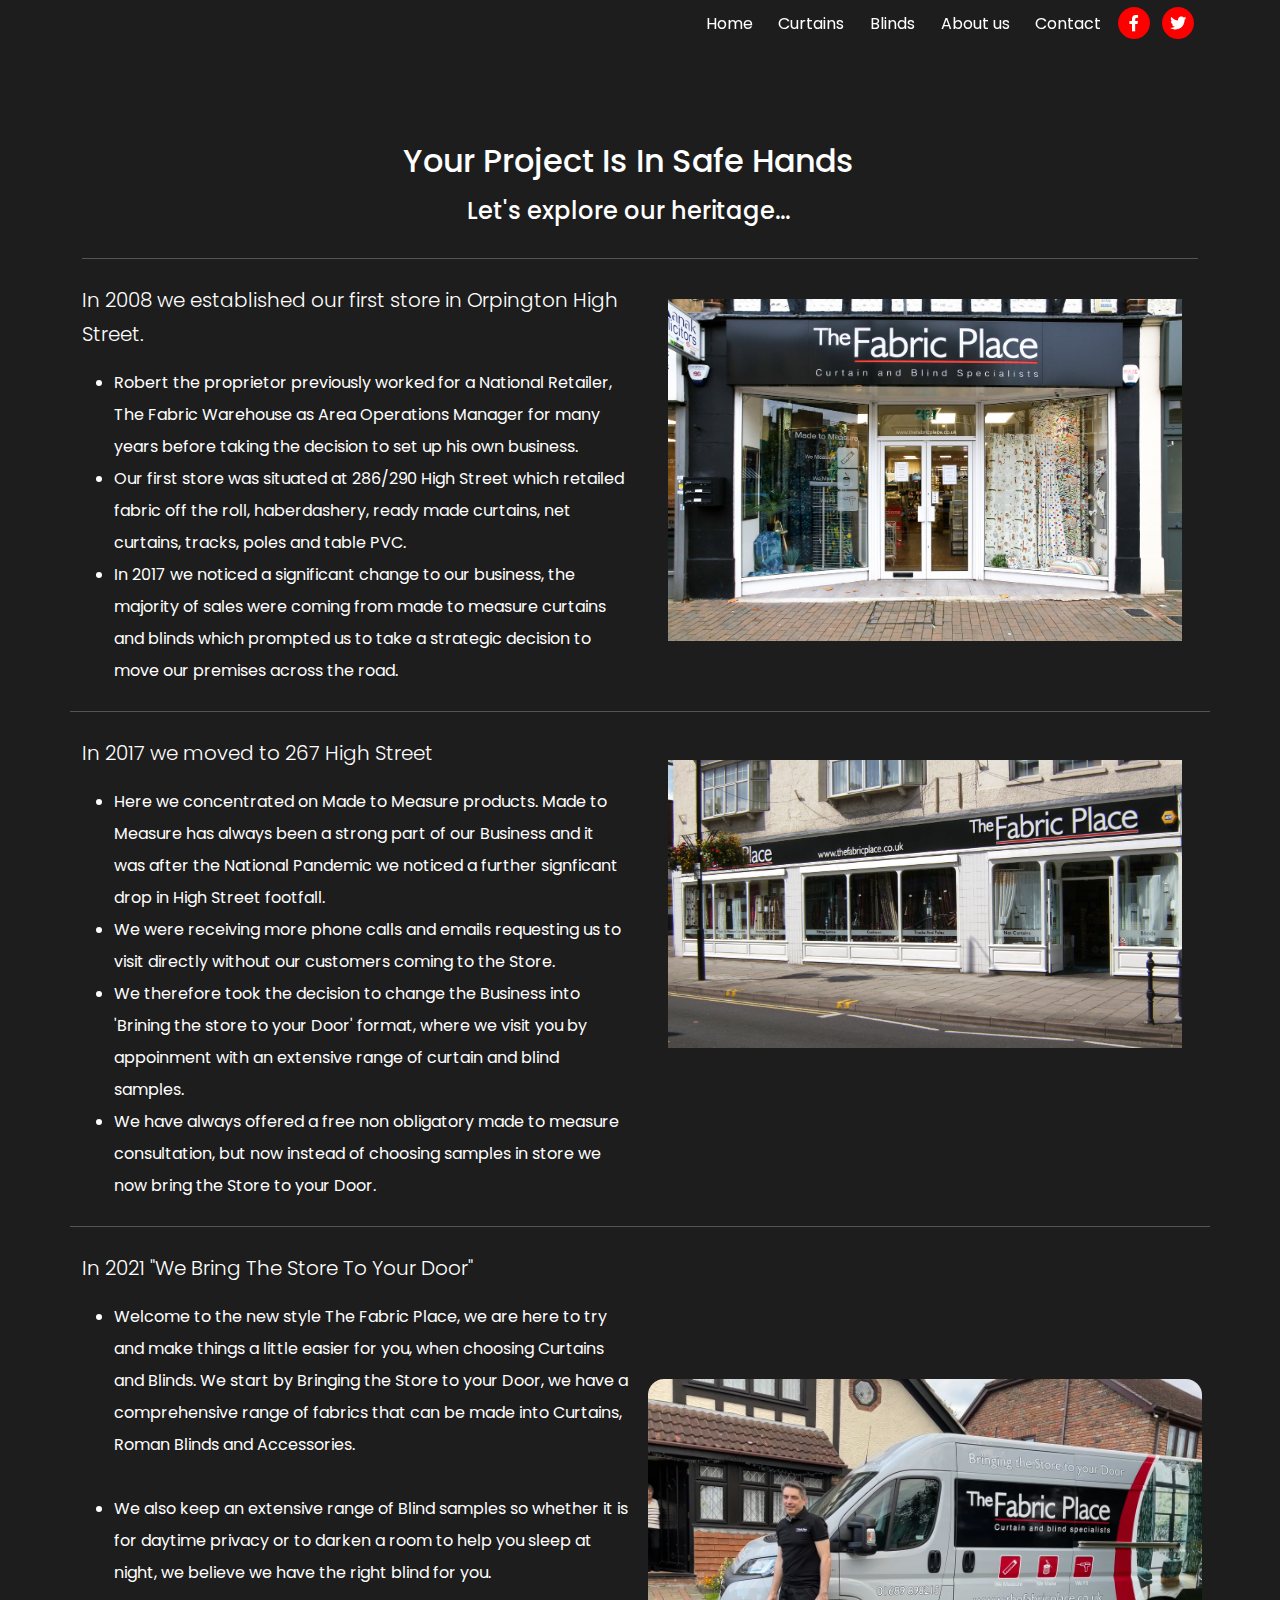
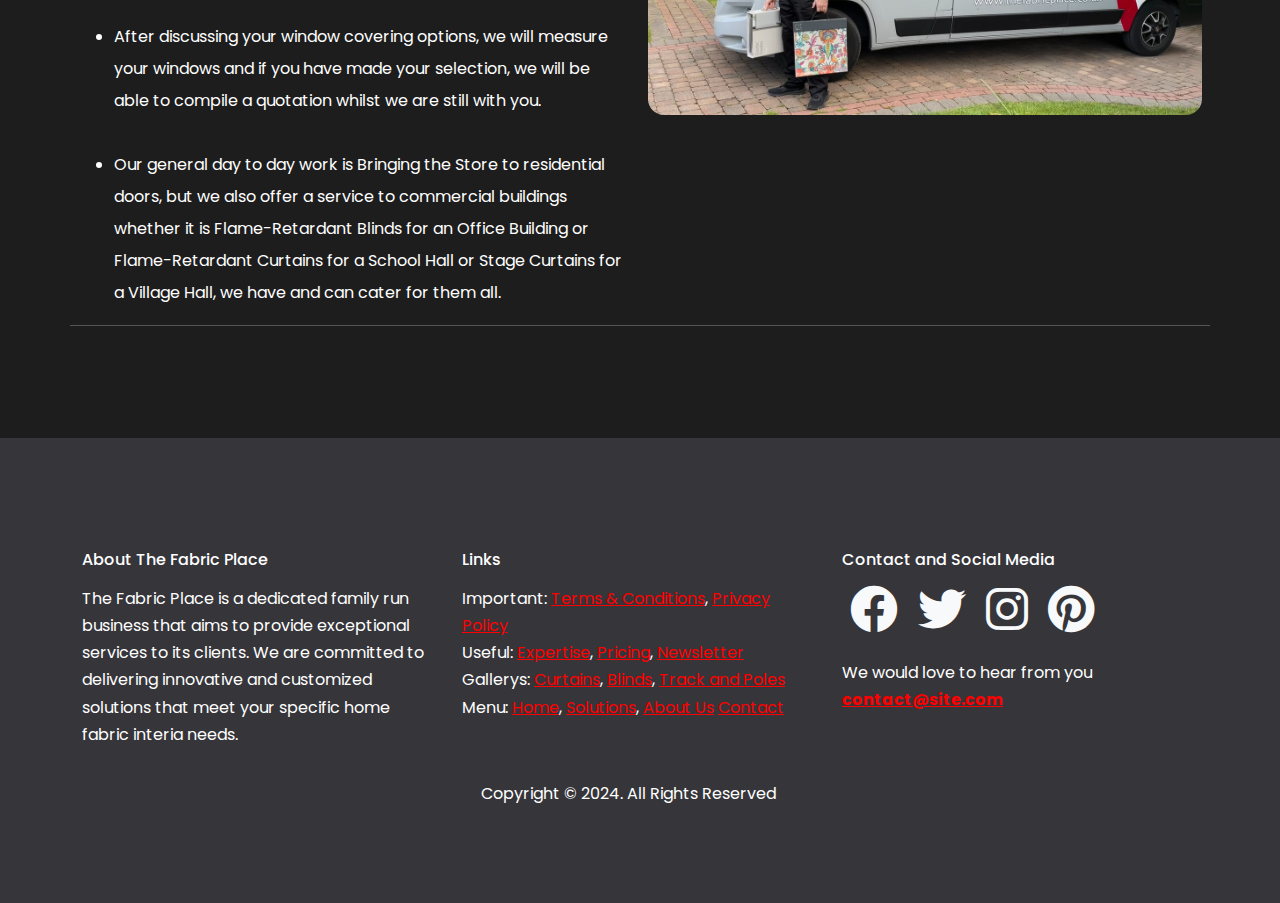
==== about-us.html @ 42addb06 "about page added" ====
<!DOCTYPE html>
<html lang="en">
  <head>
    <meta charset="UTF-8" />
    <meta http-equiv="X-UA-Compatible" content="IE=edge" />
    <meta name="viewport" content="width=device-width, initial-scale=1.0" />
    <link rel="preconnect" href="https://fonts.googleapis.com" />
    <link rel="preconnect" href="https://fonts.gstatic.com" crossorigin />
    <link
      href="https://fonts.googleapis.com/css2?family=Poppins:wght@300;400;600;700&display=swap"
      rel="stylesheet"
    />
    <link rel="stylesheet" href="css/font-awesome.css" />
    <link rel="stylesheet" href="css/bootstrap.css" />
    <link rel="stylesheet" href="css/styles.css" />
    <link rel="icon" href="images/favicon.png" />
    <title>The Fabric Place</title>
  </head>
  <body>
    <nav class="navbar navbar-expand-lg sticky-top navbar-dark">
      <div class="container">
        <a class="navbar-brand" href="index.html">
          <img src="images/logo.png" alt="" width="350" />
        </a>
        <button
          class="navbar-toggler"
          type="button"
          data-bs-toggle="collapse"
          data-bs-target="#navbarNavDropdown"
          aria-controls="navbarNavDropdown"
          aria-expanded="false"
          aria-label="Toggle navigation"
        >
          <span class="navbar-toggler-icon"></span>
        </button>
        <div class="collapse navbar-collapse" id="navbarNavDropdown">
          <ul class="navbar-nav ms-auto">
            <li class="nav-item">
              <a class="nav-link" aria-current="page" href="index.html">Home</a>
            </li>
            <li class="nav-item">
              <a class="nav-link" href="index.html#solutions">Curtains</a>
            </li>
            <li class="nav-item">
              <a class="nav-link" href="index.html#details">Blinds</a>
            </li>
            <li class="nav-item">
              <a class="nav-link" href="index.html#expertise">About us</a>
            </li>
            <!-- <li class="nav-item">
              <a class="nav-link" href="index.html#projects">Projects</a>
            </li> -->
            <li class="nav-item">
              <a class="nav-link" href="index.html#contact">Contact</a>
            </li>
          </ul>
          <span class="nav-item">
            <span class="fa-stack">
              <a href="https://facebook.com" target="_blank">
                <i class="fas fa-circle fa-stack-2x"></i>
                <i class="fab fa-facebook-f fa-stack-1x text-white"></i>
              </a>
            </span>
            <span class="fa-stack">
              <a href="https://twitter.com" target="_blank">
                <i class="fas fa-circle fa-stack-2x"></i>
                <i class="fab fa-twitter fa-stack-1x text-white"></i>
              </a>
            </span>
          </span>
        </div>
      </div>
    </nav>

    <!-- Header -->
    <section id="aboutusa" class="aboutusa py-6">
      <div class="container">
        <div class="row col-12 d-flex align-items-center">
          <div class="content-info text-center">
            <h2 class="section-title">Your Project Is In Safe Hands</h2>
            <h4>Let's explore our heritage...</h4>
          </div>
        </div>
        <hr>
        <div class="row">
          <div class="col-lg-6 pt-2 mb-2">
            <p class="lead">
              In 2008 we established our first store in Orpington High Street.
            </p>
            <ul class="lh-lg">
              <li>
                Robert the proprietor previously worked for a National Retailer, The Fabric Warehouse as Area Operations Manager for many years before taking the decision to set up his own business. 
              </li>
              <li>
                Our first store was situated at 286/290 High Street which retailed fabric off the roll, haberdashery, ready made curtains, net curtains, tracks, poles and table PVC.
              </li>
              <li>
                In 2017 we noticed a significant change to our business, the majority of sales were coming from made to measure curtains and blinds which prompted us to take a strategic decision to move our premises across the road.
              </li>
            </ul>
          </div>
          <div class="col-lg-6 pt-2 mb-2">
            <img src="images/267highst.jpg" alt="" class="img-fluid p-3 rounded-4">
          </div>
          <hr>
          <div class="col-lg-6 pt-2 mb-2">
            <p class="lead">In 2017 we moved to 267 High Street</p>
            <ul class="lh-lg">
              <li>
                Here we concentrated on Made to Measure products. Made to Measure has always been a strong part of our Business and it was after the National Pandemic we noticed a further signficant drop in High Street footfall. 
              </li>
              <li>
                We were receiving more phone calls and emails requesting us to visit directly without our customers coming to the Store.
              </li>
              <li>
                We therefore took the decision to change the Business into 'Brining the store to your Door' format, where we visit you by appoinment with an extensive range of curtain and blind samples.
              </li>
              <li>
                We have always offered a free non obligatory made to measure consultation, but now instead of choosing samples in store we now bring the Store to your Door.
              </li>
            </ul>
          </div>
          <div class="col-lg-6 pt-3 mb-2">
            <img src="images/286highst.jpg" class="img-fluid p-3 rounded-4">
          </div>
          <hr>
          <div class="col-lg-6 mt-2">
            <p class="lead">In 2021 "We Bring The Store To Your Door"</p>
            <ul class="lh-lg">
              <li>Welcome to the new style The Fabric Place, we are here to try and make things a little easier for you, when choosing Curtains and Blinds. We start by Bringing the Store to your Door, we have a comprehensive range of fabrics that can be made into Curtains, Roman Blinds and Accessories.</li>
              <br />
              <li>We also keep an extensive range of Blind samples so whether it is for daytime privacy or to darken a room to help you sleep at night, we believe we have the right blind for you.</li>
              <br />
              <li>After discussing your window covering options, we will measure your windows and if you have made your selection, we will be able to compile a quotation whilst we are still with you.</li>
              <br />
              <li>Our general day to day work is Bringing the Store to residential doors, but we also offer a service to commercial buildings whether it is Flame-Retardant Blinds for an Office Building or Flame-Retardant Curtains for a School Hall or Stage Curtains for a Village Hall, we have and can cater for them all.</li>
            </ul>
          </div>
          <div class="col-lg-6 mt-7 p-2">
            <img src="images/BringingTheStoreToYourDoor.png" alt="" class="img-fluid rounded-4">
          </div>
          <hr>
        </div>
      </div>
    </section>

    <!-- footer -->
    <footer class="footer bg-secondary py-6">
      <div class="container">
        <div class="row">
          <div class="col-md-4 my-3">
            <h6>About The Fabric Place</h6>
            <p>
              The Fabric Place is a dedicated family run business that aims to provide exceptional services to its clients. We are committed to delivering innovative and customized solutions that meet your specific home fabric interia needs.
            </p>
          </div>
          <div class="col-md-4 my-3">
            <h6>Links</h6>
            <ul class="list-unstyled">
              <li>
                Important: <a href="#">Terms & Conditions</a>,
                <a href="privacy.html">Privacy Policy</a>
              </li>
              <li>
                Useful: <a href="index.html#expertise">Expertise</a>,
                <a href="index.html#pricing">Pricing</a>,
                <a href="index.html#newsletter">Newsletter</a>
              </li>
              <li>
                Gallerys: <a href="curtains-gallery.html">Curtains</a>,
                <a href="blinds-gallery">Blinds</a>,
                <a href="tracks-poles">Track and Poles</a>
              </li>
              <li>
                Menu: <a href="index.html">Home</a>, 
                <a href="index.html#solutions">Solutions</a>,
                <a href="index.html#expertise">About Us</a>
                <a href="index.html#contact">Contact</a>
              </li>
            </ul>
          </div>
          <div class="col-md-4 my-3">
            <div class="mb-4">
              <h6>Contact and Social Media</h6>
              <a href="#" class="text-decoration-none">
                <i class="fab fa-facebook fa-3x text-light mx-2"></i>
              </a>
              <a href="#" class="text-decoration-none">
                <i class="fab fa-twitter fa-3x text-light mx-2"></i>
              </a>
              <a href="#" class="text-decoration-none">
                <i class="fab fa-instagram fa-3x text-light mx-2"></i>
              </a>
              <a href="#" class="text-decoration-none">
                <i class="fab fa-pinterest fa-3x text-light mx-2"></i>
              </a>
            </div>
            <p>
              We would love to hear from you
              <a href="mailto:contact@site.com"
                ><strong>contact@site.com</strong></a
              >
            </p>
          </div>
        </div>
        <div class="row col-12 d-flex flex-column align-items-center">
          Copyright &copy; 2024. All Rights Reserved
        </div>
      </div>
    </footer>

    <script src="js/replaceme.min.js"></script>
    <script src="js/bootstrap.bundle.min.js"></script>
    <script src="js/script.js"></script>
  </body>
</html>
---- css/styles.css ----
.xl-text {
  font-size: 65px;
}

.verticle-decoration {
  top: 12%;
  width: 24px;
}

.hr-heading {
  display: inline-block;
  width: 5.5rem;
  height: 0.125rem;
  margin-top: 0.625rem;
  border: none;
  background-color: var(--bs-primary);
  opacity: 1;
}

.navbar-sticky {
  opacity: 0.9;
}

.navbar {
  transition: all 0.5s ease-in-out;
}

@media (max-width: 1200px) {
  .xl-text {
    font-size: 50px;
  }
}
@media (max-width: 992px) {
  .header {
    text-align: center;
  }
}
@media (max-width: 500px) {
  .navbar .navbar-brand img {
    width: 250px;
  }
}
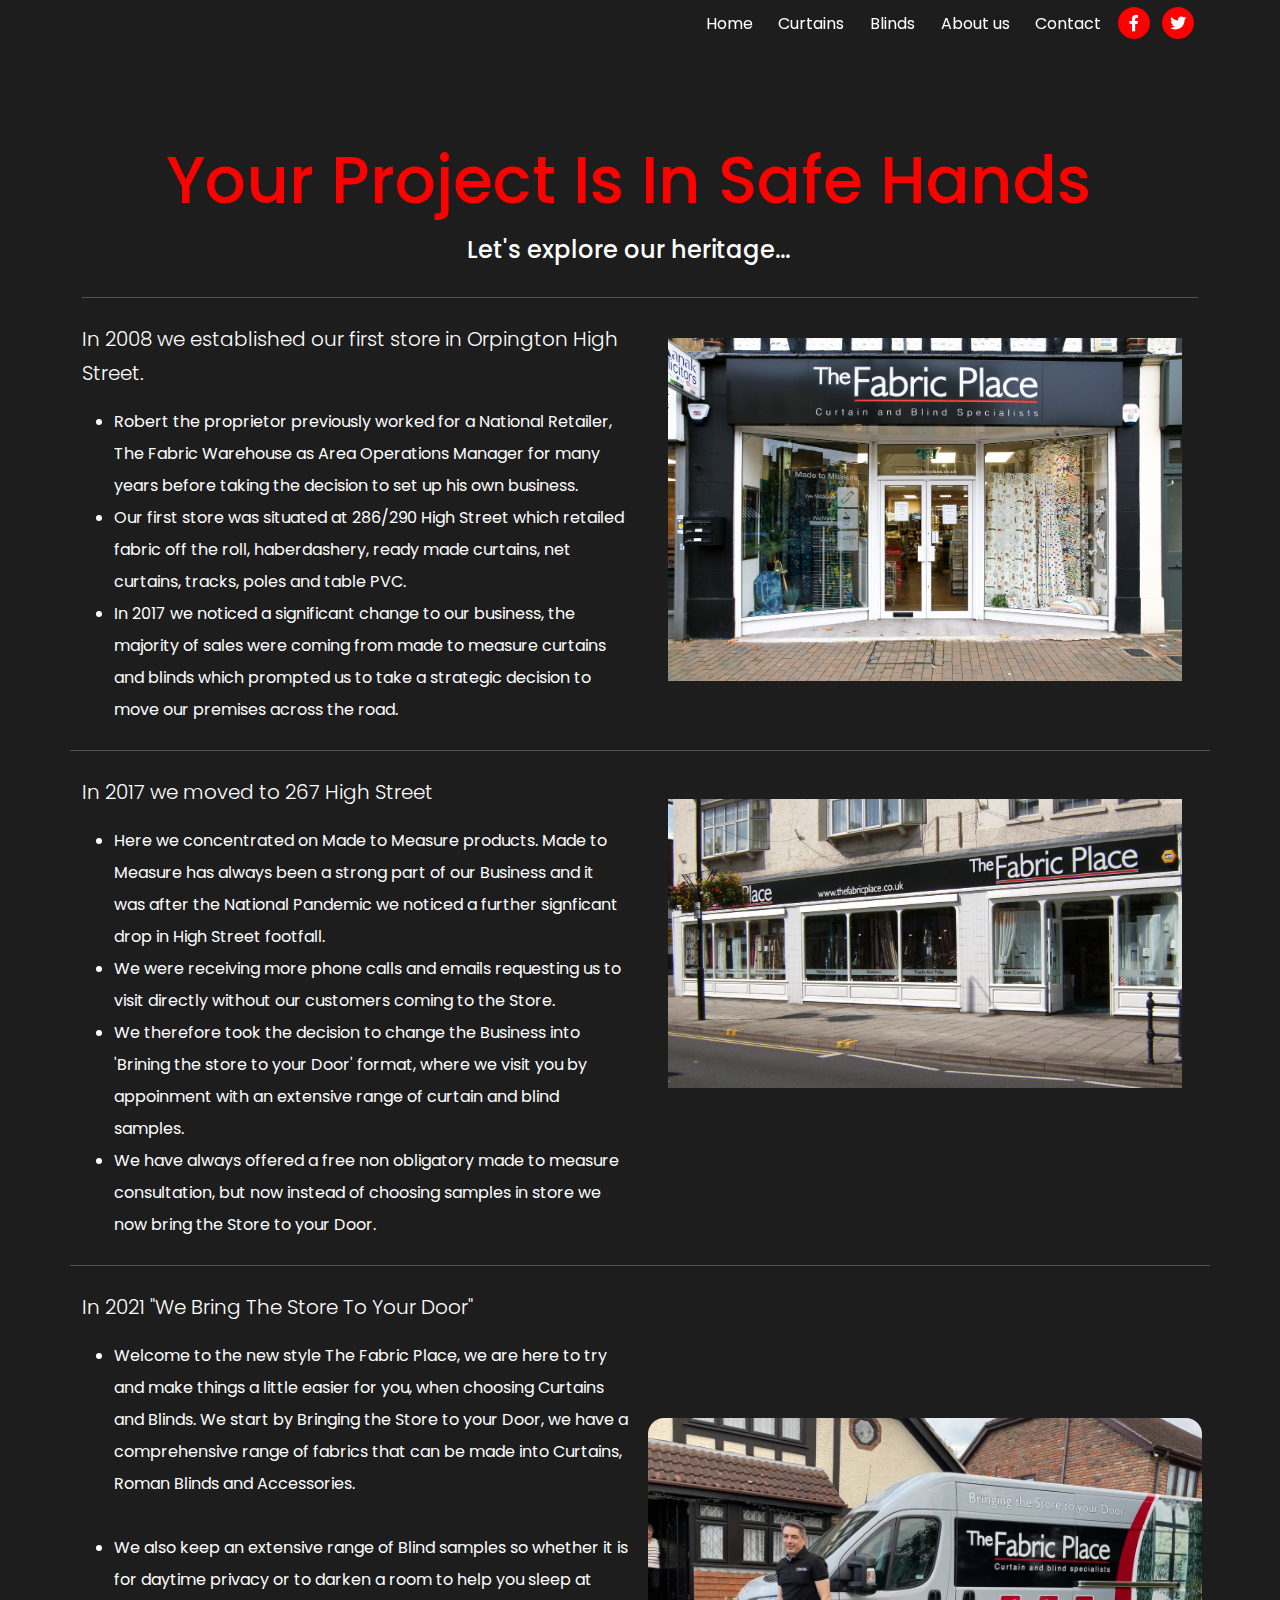
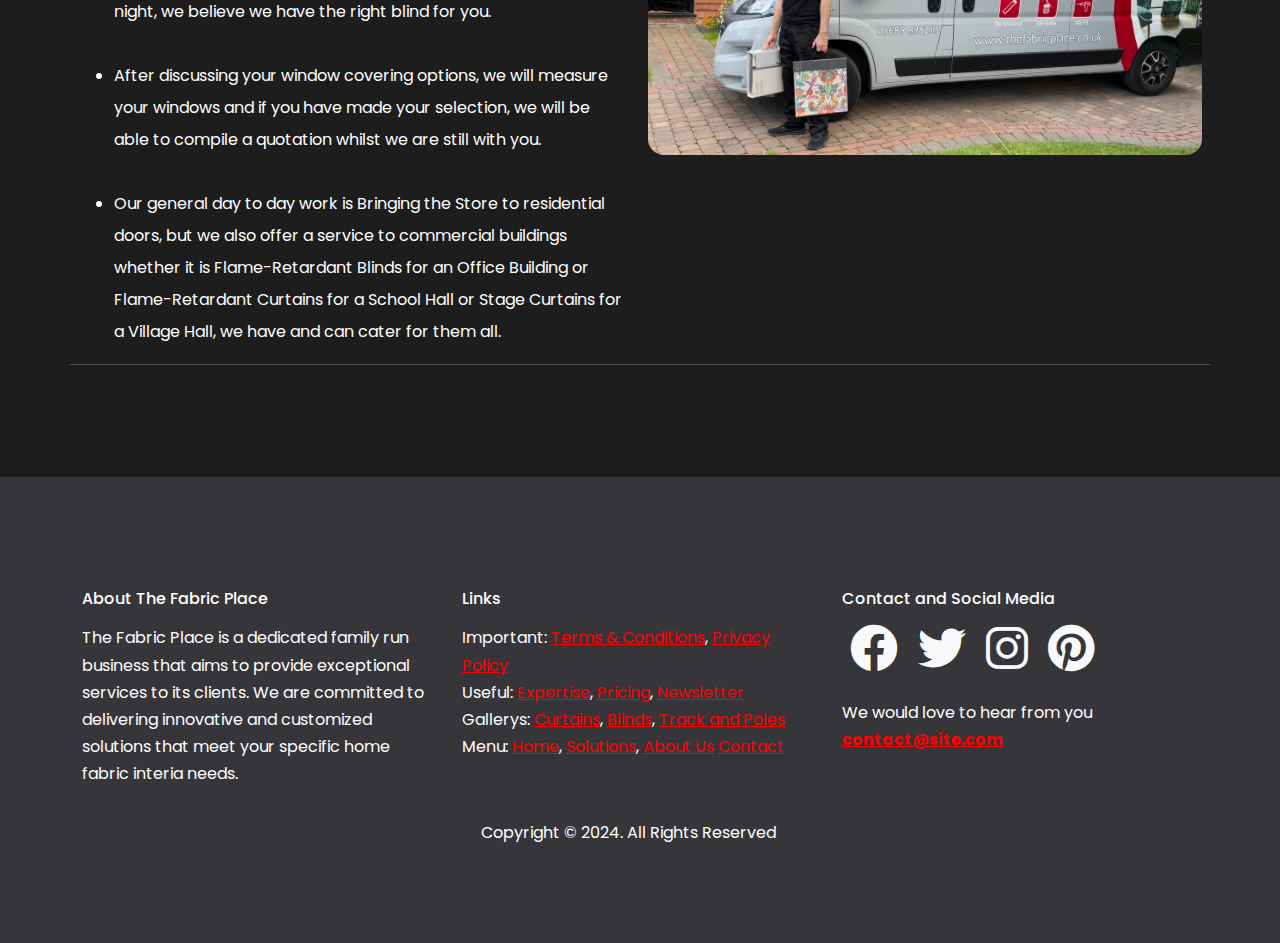
==== commit c2f81a08: "about us page modified" ====
--- a/about-us.html
+++ b/about-us.html
@@ -77,7 +77,7 @@
       <div class="container">
         <div class="row col-12 d-flex align-items-center">
           <div class="content-info text-center">
-            <h2 class="section-title">Your Project Is In Safe Hands</h2>
+            <h2 class="section-title xl-text text-primary">Your Project Is In Safe Hands</h2>
             <h4>Let's explore our heritage...</h4>
           </div>
         </div>
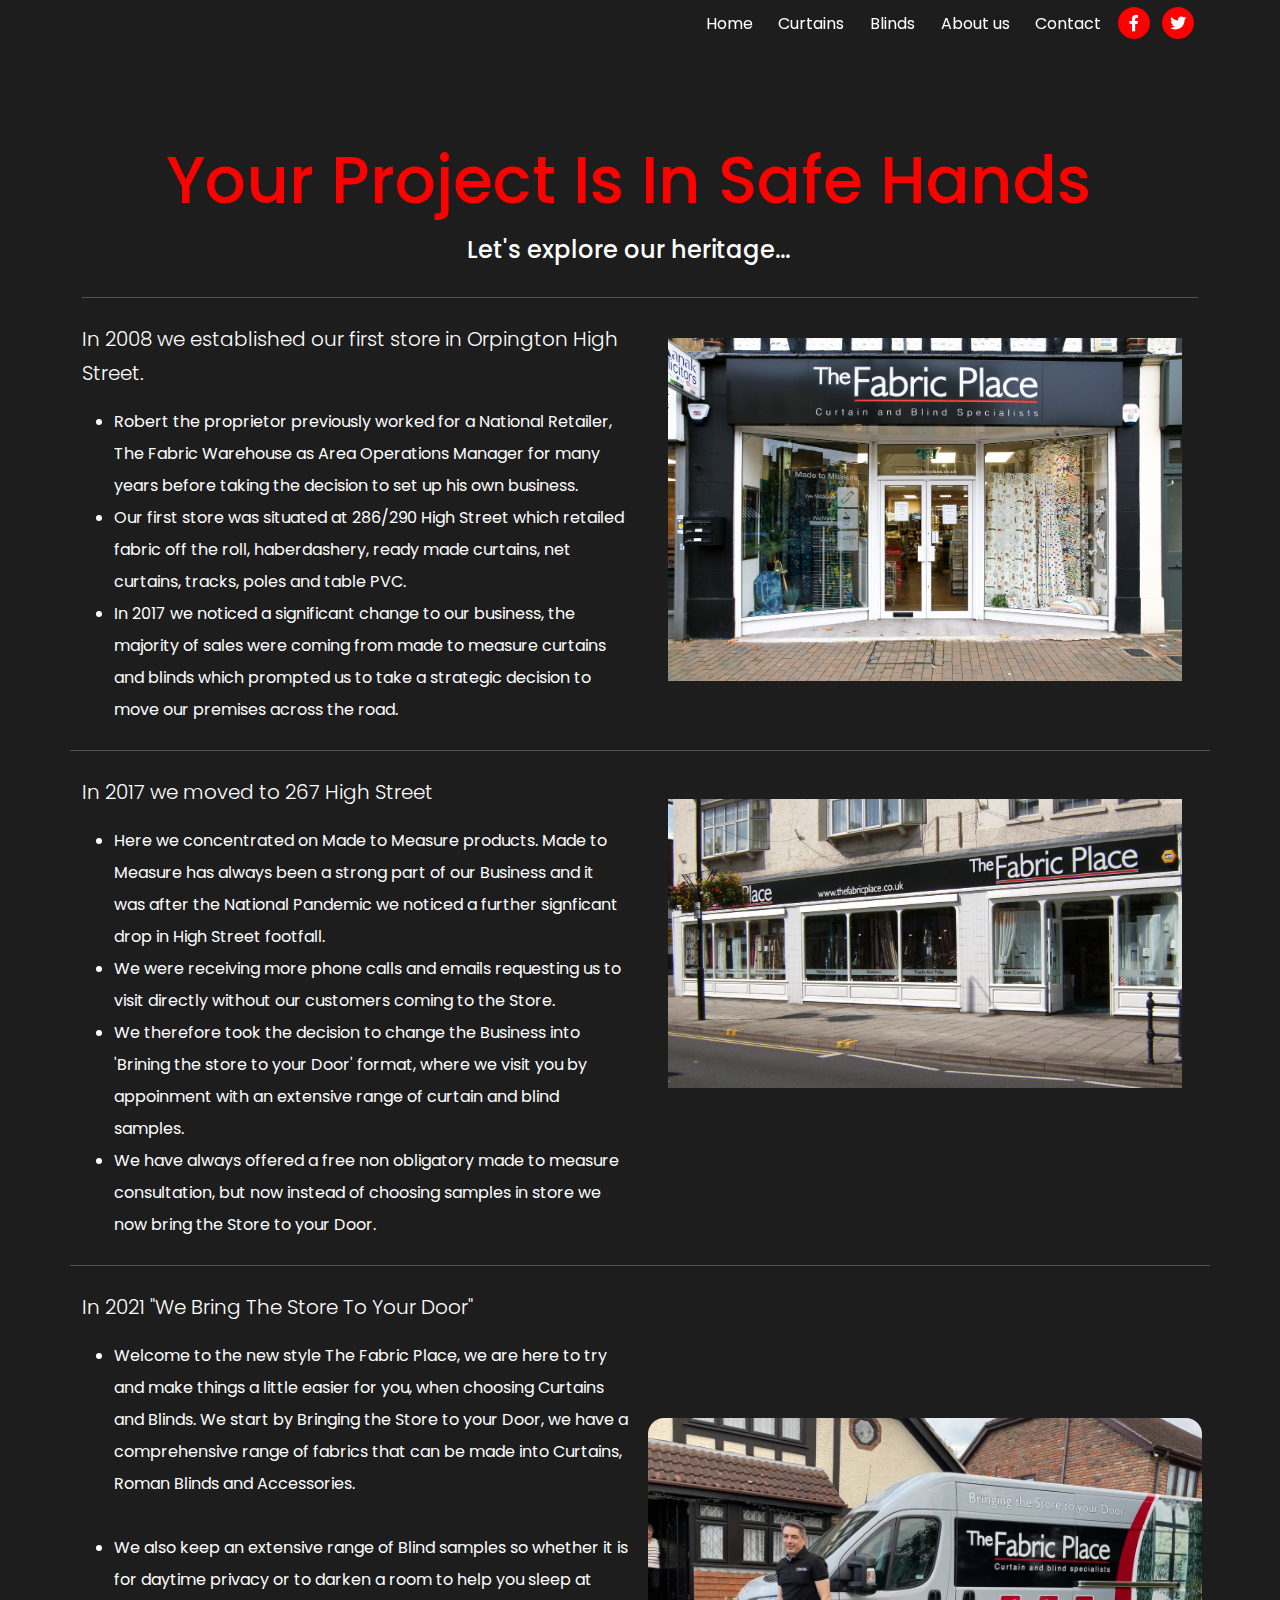
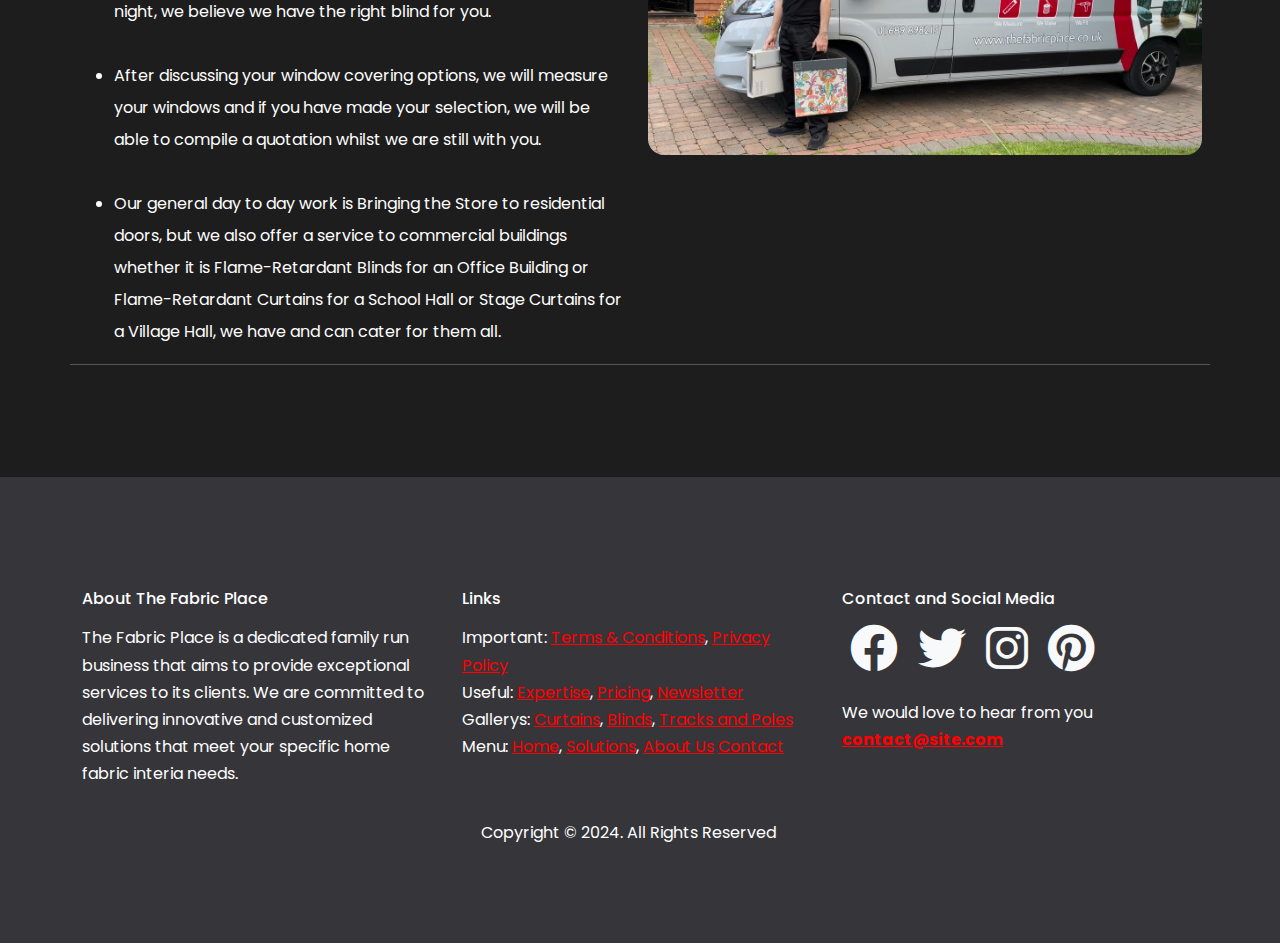
==== commit a1191b82: "added work in progress pages" ====
--- a/about-us.html
+++ b/about-us.html
@@ -163,13 +163,13 @@
               </li>
               <li>
                 Useful: <a href="index.html#expertise">Expertise</a>,
-                <a href="index.html#pricing">Pricing</a>,
+                <a href="sale-gallery.html">Pricing</a>,
                 <a href="index.html#newsletter">Newsletter</a>
               </li>
               <li>
                 Gallerys: <a href="curtains-gallery.html">Curtains</a>,
-                <a href="blinds-gallery">Blinds</a>,
-                <a href="tracks-poles">Track and Poles</a>
+                <a href="blinds-gallery.html">Blinds</a>,
+                <a href="poles-gallery.html">Tracks and Poles</a>
               </li>
               <li>
                 Menu: <a href="index.html">Home</a>, 
--- a/css/styles.css
+++ b/css/styles.css
@@ -25,6 +25,85 @@
   transition: all 0.5s ease-in-out;
 }
 
+.video-play-button {
+  position: absolute;
+  z-index: 10;
+  top: 50%;
+  left: 50%;
+  transform: translateX(-50%) translateY(-50%);
+  width: 32px;
+  height: 44px;
+  border-radius: 50%;
+  display: block;
+  box-sizing: content-box;
+  padding: 1.125rem 1.25rem 1.125rem 1.75rem;
+  cursor: pointer;
+}
+
+.video-play-button:before {
+  content: "";
+  position: absolute;
+  z-index: 0;
+  top: 50%;
+  left: 50%;
+  transform: translateX(-50%) translateY(-50%);
+  width: 76px;
+  height: 76px;
+  border-radius: 50%;
+  display: block;
+  background: var(--bs-primary);
+  cursor: pointer;
+  animation: pulse-border 1500ms ease-in-out infinite;
+}
+
+.video-play-button:after {
+  content: "";
+  position: absolute;
+  z-index: 1;
+  top: 50%;
+  left: 50%;
+  transform: translateX(-50%) translateY(-50%);
+  width: 70px;
+  height: 70px;
+  border-radius: 50%;
+  display: block;
+  background: var(--bs-primary);
+  cursor: pointer;
+  transition: all 200ms;
+}
+
+.video-play-button span {
+  position: relative;
+  display: block;
+  z-index: 3;
+  top: 6px;
+  left: 4px;
+  width: 0;
+  height: 0;
+  border-left: 26px solid #fff;
+  border-top: 16px solid transparent;
+  border-bottom: 16px solid transparent;
+}
+
+@keyframes pulse-border {
+  0% {
+    transform: translateX(-50%) translateY(-50%) translateZ(0) scale(1);
+    opacity: 1;
+  }
+  100% {
+    transform: translateX(-50%) translateY(-50%) translateZ(0) scale(1.5);
+    opacity: 0;
+  }
+}
+.video-modal .modal-dialog {
+  max-width: 1150px;
+  margin-top: 25px;
+}
+
+#contact {
+  margin-top: 240px;
+}
+
 @media (max-width: 1200px) {
   .xl-text {
     font-size: 50px;
@@ -34,6 +113,13 @@
   .header {
     text-align: center;
   }
+  .video-points {
+    padding: 0 !important;
+    text-align: center;
+  }
+  .video-points .col-lg-4 {
+    margin-bottom: 20px;
+  }
 }
 @media (max-width: 500px) {
   .navbar .navbar-brand img {
